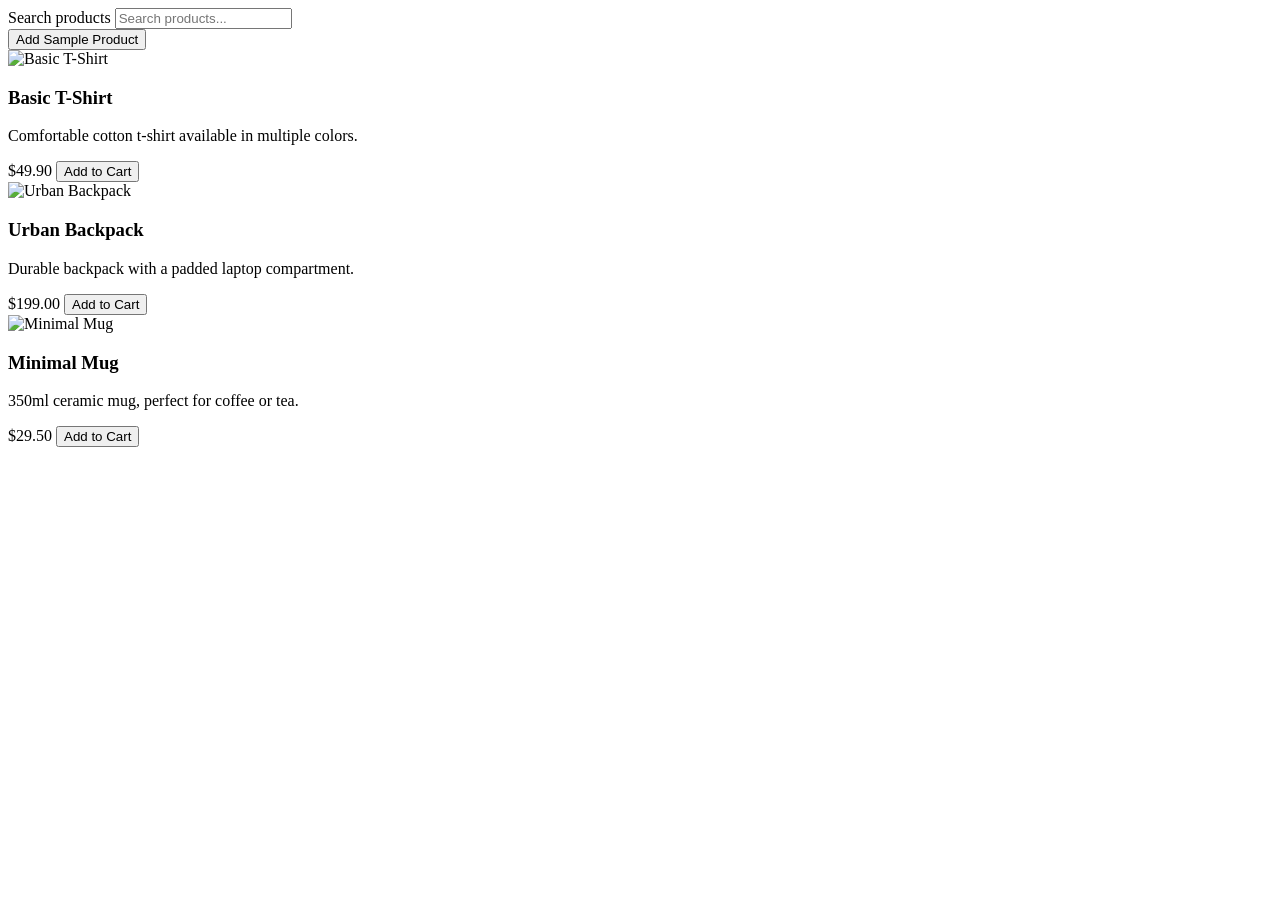
==== index.html @ ec0ad501 "rename" ====
<!doctype html>
<html lang="en">
  <head>
    <meta charset="utf-8" />
    <meta name="viewport" content="width=device-width,initial-scale=1" />
    <title>Product Grid — Luiz Gustavo Sabadim Spolon Junqueira</title>
    <link rel="stylesheet" href="style.css" />
    <script src="script.js" defer></script>
  </head>
  <body>
    <main class="container">
      <header class="top-controls">
        <div class="search-wrap">
          <label for="search" class="visually-hidden">Search products</label>
          <input
            id="search"
            type="search"
            placeholder="Search products..."
            aria-label="Search products"
          />
        </div>
        <button id="add-sample" class="primary">Add Sample Product</button>
      </header>

      <section class="products-grid" id="productsGrid">
        <article class="product-card" data-title="Basic T-Shirt">
          <img
            src="https://picsum.photos/seed/camiseta/800/600"
            alt="Basic T-Shirt"
          />
          <h3 class="product-title">Basic T-Shirt</h3>
          <p class="product-desc">
            Comfortable cotton t-shirt available in multiple colors.
          </p>
          <div class="product-footer">
            <span class="price">$49.90</span>
            <button class="add-btn">Add to Cart</button>
          </div>
        </article>

        <article class="product-card" data-title="Urban Backpack">
          <img
            src="https://picsum.photos/seed/mochila/800/600"
            alt="Urban Backpack"
          />
          <h3 class="product-title">Urban Backpack</h3>
          <p class="product-desc">
            Durable backpack with a padded laptop compartment.
          </p>
          <div class="product-footer">
            <span class="price">$199.00</span>
            <button class="add-btn">Add to Cart</button>
          </div>
        </article>

        <article class="product-card" data-title="Minimal Mug">
          <img
            src="https://picsum.photos/seed/caneca/800/600"
            alt="Minimal Mug"
          />
          <h3 class="product-title">Minimal Mug</h3>
          <p class="product-desc">
            350ml ceramic mug, perfect for coffee or tea.
          </p>
          <div class="product-footer">
            <span class="price">$29.50</span>
            <button class="add-btn">Add to Cart</button>
          </div>
        </article>
      </section>
    </main>

    <noscript
      >This example requires JavaScript for filtering and adding
      products.</noscript
    >
  </body>
</html>
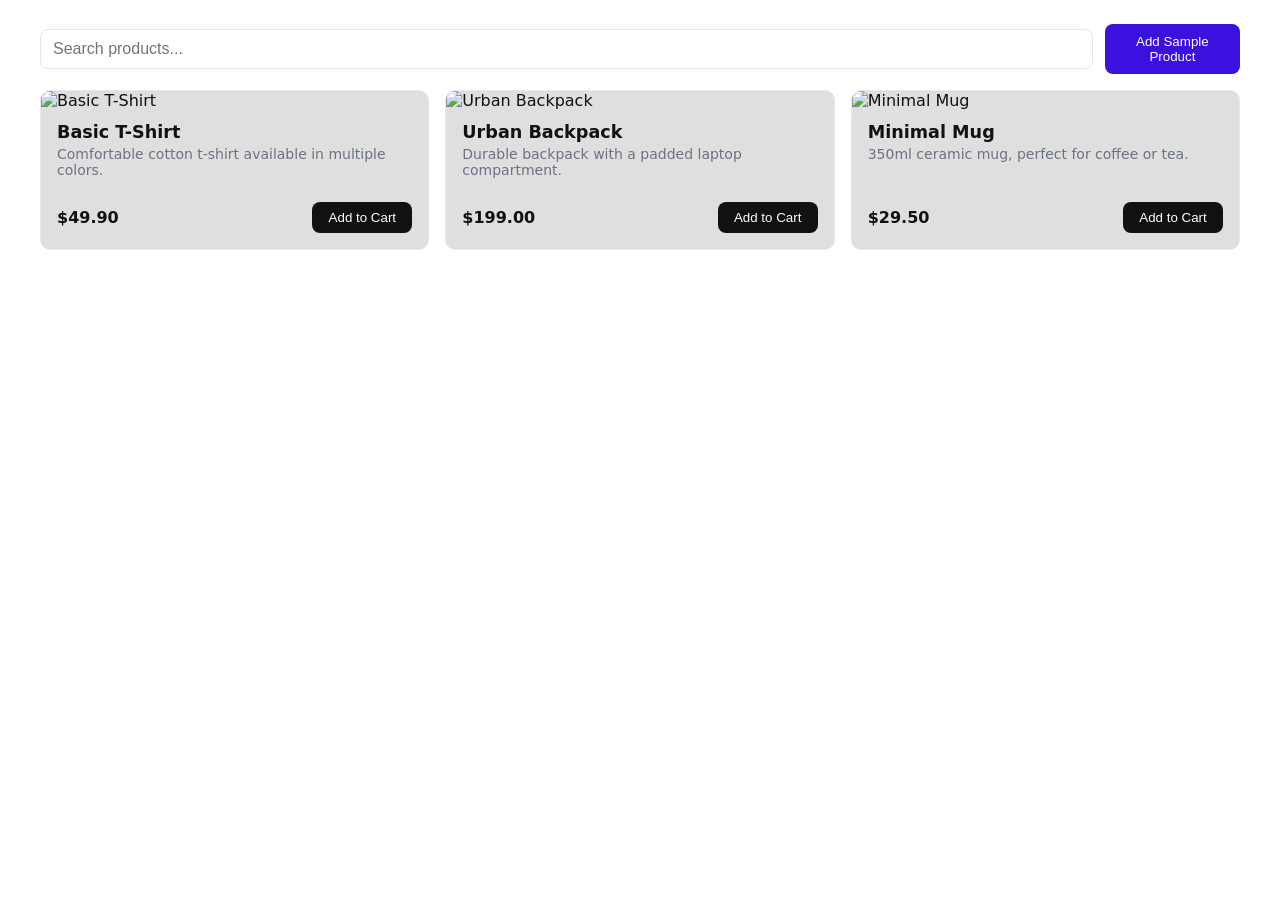
==== commit f3e54f29: "fix" ====
--- a/index.html
+++ b/index.html
@@ -4,7 +4,7 @@
     <meta charset="utf-8" />
     <meta name="viewport" content="width=device-width,initial-scale=1" />
     <title>Product Grid — Luiz Gustavo Sabadim Spolon Junqueira</title>
-    <link rel="stylesheet" href="style.css" />
+    <link rel="stylesheet" href="styles.css" />
     <script src="script.js" defer></script>
   </head>
   <body>
--- a/styles.css
+++ b/styles.css
@@ -0,0 +1,164 @@
+:root {
+  --bg: #f6f7fbd4;
+  --card: #dfdfdf;
+  --accent: #3b11df;
+  --muted: #6b7280;
+}
+
+* {
+  box-sizing: border-box;
+}
+
+html,
+body {
+  height: 100%;
+}
+
+body {
+  font-family: Inter, system-ui, "Segoe UI", Roboto, Arial, sans-serif;
+  color: #111;
+  margin: 0;
+  padding: 1.5rem;
+}
+
+.container {
+  max-width: 1200px;
+  margin: 0 auto;
+  padding-bottom: 1rem;
+}
+
+.top-controls {
+  display: flex;
+  gap: 0.75rem;
+  align-items: center;
+  margin-bottom: 1rem;
+  flex-direction: column;
+}
+
+.search-wrap {
+  width: 100%;
+}
+
+input[type="search"] {
+  width: 100%;
+  padding: 0.625rem 0.75rem;
+  border: 1px solid #e5e7eb;
+  border-radius: 0.5rem;
+  font-size: 1rem;
+}
+
+.primary {
+  background: var(--accent);
+  color: #fff;
+  padding: 0.625rem 0.875rem;
+  border-radius: 0.5rem;
+  border: 0;
+  cursor: pointer;
+  width: 100%;
+}
+
+.products-grid {
+  display: grid;
+  grid-template-columns: 1fr;
+  gap: 1rem;
+}
+
+.product-card {
+  background: var(--card);
+  border-radius: 0.625rem;
+  overflow: hidden;
+  border: 1px solid #e6e9ef;
+  display: flex;
+  flex-direction: column;
+  transition:
+    box-shadow 0.5s ease,
+    transform 0.12s ease;
+}
+
+.product-card img {
+  width: 100%;
+  height: auto;
+  display: block;
+}
+
+.product-title {
+  font-size: 1.1rem;
+  margin: 0.75rem 1rem 0.25rem;
+}
+
+.product-desc {
+  font-size: 0.875rem;
+  margin: 0 1rem 0.75rem;
+  color: var(--muted);
+}
+
+.product-footer {
+  display: flex;
+  align-items: center;
+  justify-content: space-between;
+  padding: 0.75rem 1rem 1rem;
+  margin-top: auto;
+}
+
+.price {
+  font-weight: 600;
+}
+
+.add-btn {
+  background: #111;
+  color: #fff;
+  border: 0;
+  padding: 0.5rem 0.75rem;
+  border-radius: 0.5rem;
+  cursor: pointer;
+  width: 100px;
+}
+
+.product-card.added {
+  box-shadow: 4px 4px 18px rgba(11, 132, 255, 0.25);
+  border-color: var(--accent);
+}
+
+.product-card.added .add-btn {
+  background: var(--accent);
+}
+
+.visually-hidden {
+  position: absolute;
+  width: 1px;
+  height: 1px;
+  padding: 0;
+  margin: -1px;
+  overflow: hidden;
+  clip: rect(0 0 0 0);
+  white-space: nowrap;
+  border: 0;
+}
+
+@media (min-width: 640px) {
+  .top-controls {
+    flex-direction: row;
+  }
+  .primary {
+    width: auto;
+  }
+}
+
+@media (min-width: 768px) {
+  .products-grid {
+    grid-template-columns: repeat(2, 1fr);
+  }
+}
+
+@media (min-width: 1024px) {
+  .products-grid {
+    grid-template-columns: repeat(3, 1fr);
+  }
+}
+
+img {
+  max-width: 100%;
+  height: auto;
+  display: block;
+}
+
